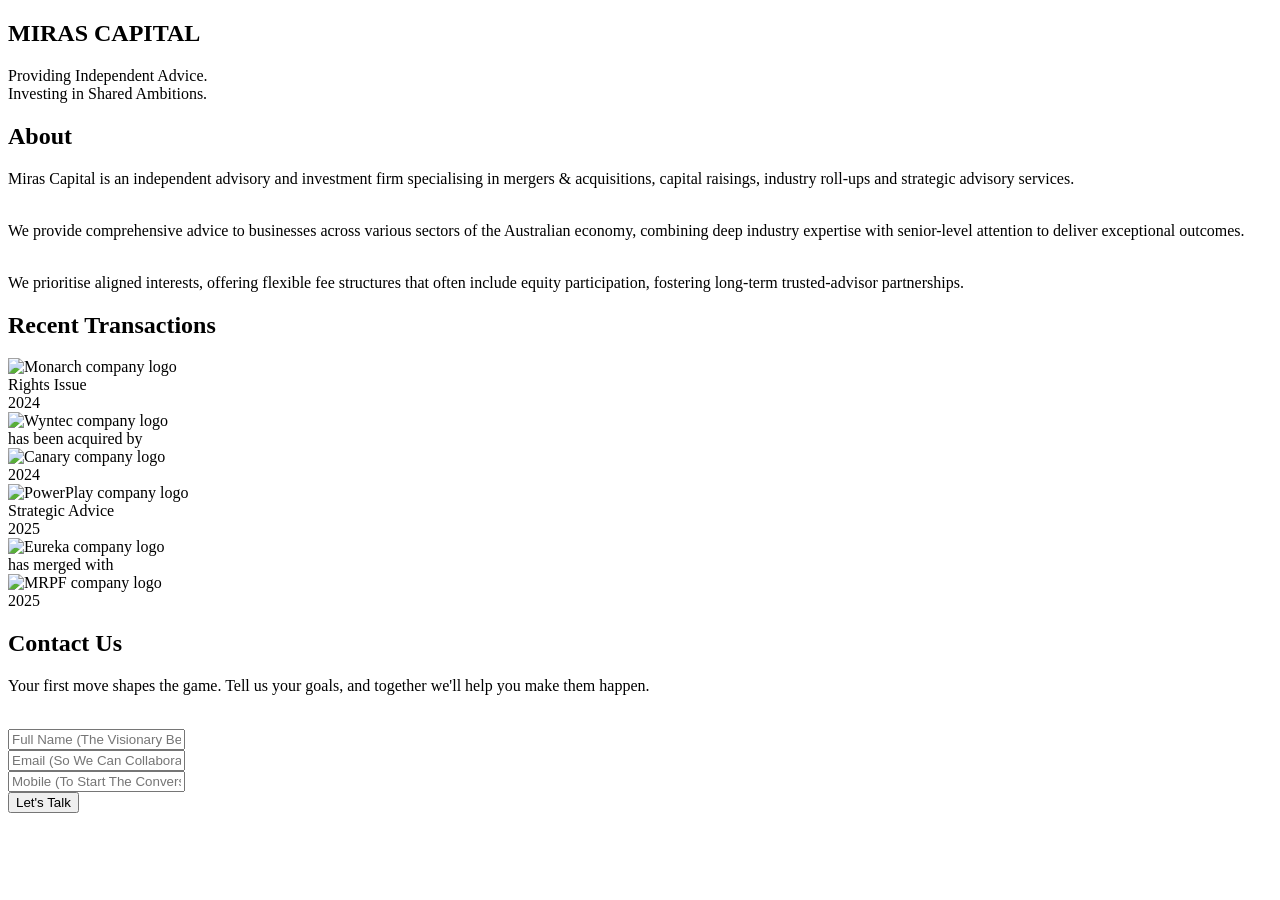
==== index.html @ 860e81af "Add Eureka merged with MRPF transaction (2025)" ====
<!DOCTYPE html>
<html lang="en">
<head>
  <meta charset="UTF-8">
  <meta name="viewport" content="width=device-width, initial-scale=1.0">
  <meta name="description" content="Miras Capital - Independent advisory and investment firm specializing in mergers & acquisitions, capital raisings, industry roll-ups and strategic advisory services.">
  <title>Miras Capital</title>
  <link rel="stylesheet" href="style.css">
</head>
<body>
  <div class="wrapper">
    <div class="background-card" aria-hidden="true"></div>
    
    <main>
      <!-- Home Section -->
      <section class="section home-section" aria-label="Home">
        <div class="container">
          <h1 class="heading">MIRAS CAPITAL</h1>
          <p class="subheading">Providing Independent Advice.<br>Investing in Shared Ambitions.</p>
        </div>
      </section>

      <!-- About Section -->
      <section class="section about-section" aria-label="About Us">
        <h2 class="about-heading">About</h2>
        <div class="about-content">
          <p>Miras Capital is an independent advisory and investment firm specialising in mergers & acquisitions, capital raisings, industry roll-ups and strategic advisory services.<br><br/></p>
          <p>We provide comprehensive advice to businesses across various sectors of the Australian economy, combining deep industry expertise with senior-level attention to deliver exceptional outcomes.<br><br/></p>
          <p>We prioritise aligned interests, offering flexible fee structures that often include equity participation, fostering long-term trusted-advisor partnerships.</p>
        </div>
      </section>

      <!-- Transactions Section -->
      <section class="section transactions-section" aria-label="Recent Transactions">
        <h2 class="recent-transactions">Recent Transactions</h2>
        <div class="deals" role="region" aria-label="Transaction carousel">
          <div class="deal" role="article">
            <img src="Deals/Monarch.png" alt="Monarch company logo">
            <div class="type">Rights Issue</div>
            <div class="line" aria-hidden="true"></div>
            <div class="year">2024</div>
          </div>
          <div class="deal" role="article">
            <img src="Deals/Wyntec.png" alt="Wyntec company logo">
            <div class="type">has been acquired by</div>
            <div class="line" aria-hidden="true"></div>
            <div class="bidder">
              <img src="Deals/Canary.png" alt="Canary company logo">
            </div>
            <div class="year">2024</div>
          </div>
          <div class="deal" role="article">
            <img src="Deals/PowerPlay.png" alt="PowerPlay company logo">
            <div class="type">Strategic Advice</div>
            <div class="line" aria-hidden="true"></div>
            <div class="year">2025</div>
          </div>
          <div class="deal" role="article">
            <img src="Deals/Eureka.png" alt="Eureka company logo">
            <div class="type">has merged with</div>
            <div class="line" aria-hidden="true"></div>
            <div class="bidder">
              <img src="Deals/MRPF.png" alt="MRPF company logo">
            </div>
            <div class="year">2025</div>
          </div>
        </div>
      </section>

      <!-- Contact Section -->
      <section class="section contact-section" aria-label="Contact Us">
        <h2 class="contact-heading">Contact Us</h2>
        <div class="contact-container">
          <p class="contact-intro">Your first move shapes the game. Tell us your goals, and together we'll help you make them happen.<br><br/></p>
          <form id="contactForm" class="contact-form" action="https://api.web3forms.com/submit" method="POST">
            <input type="hidden" name="access_key" value="087fba1e-6e92-4fc4-9e2d-1d626a0bea5e">
            <input type="hidden" name="subject" value="New Contact Form Submission - Miras Capital">
            <div class="form-group">
                <input type="text" id="name" name="name" placeholder="Full Name (The Visionary Behind It All)" required aria-required="true">
            </div>
            <div class="form-group">
                <input type="email" id="email" name="email" placeholder="Email (So We Can Collaborate)" required aria-required="true">
            </div>
            <div class="form-group">
                <input type="tel" id="mobile" name="mobile" placeholder="Mobile (To Start The Conversation)" required aria-required="true">
            </div>
            <button type="submit" class="submit-btn">Let's Talk</button>
            <div class="form-message" id="formMessage" role="alert" aria-live="polite"></div>
        </form>
        </div>
  <script src="script.js" defer></script>
</body>
</html>
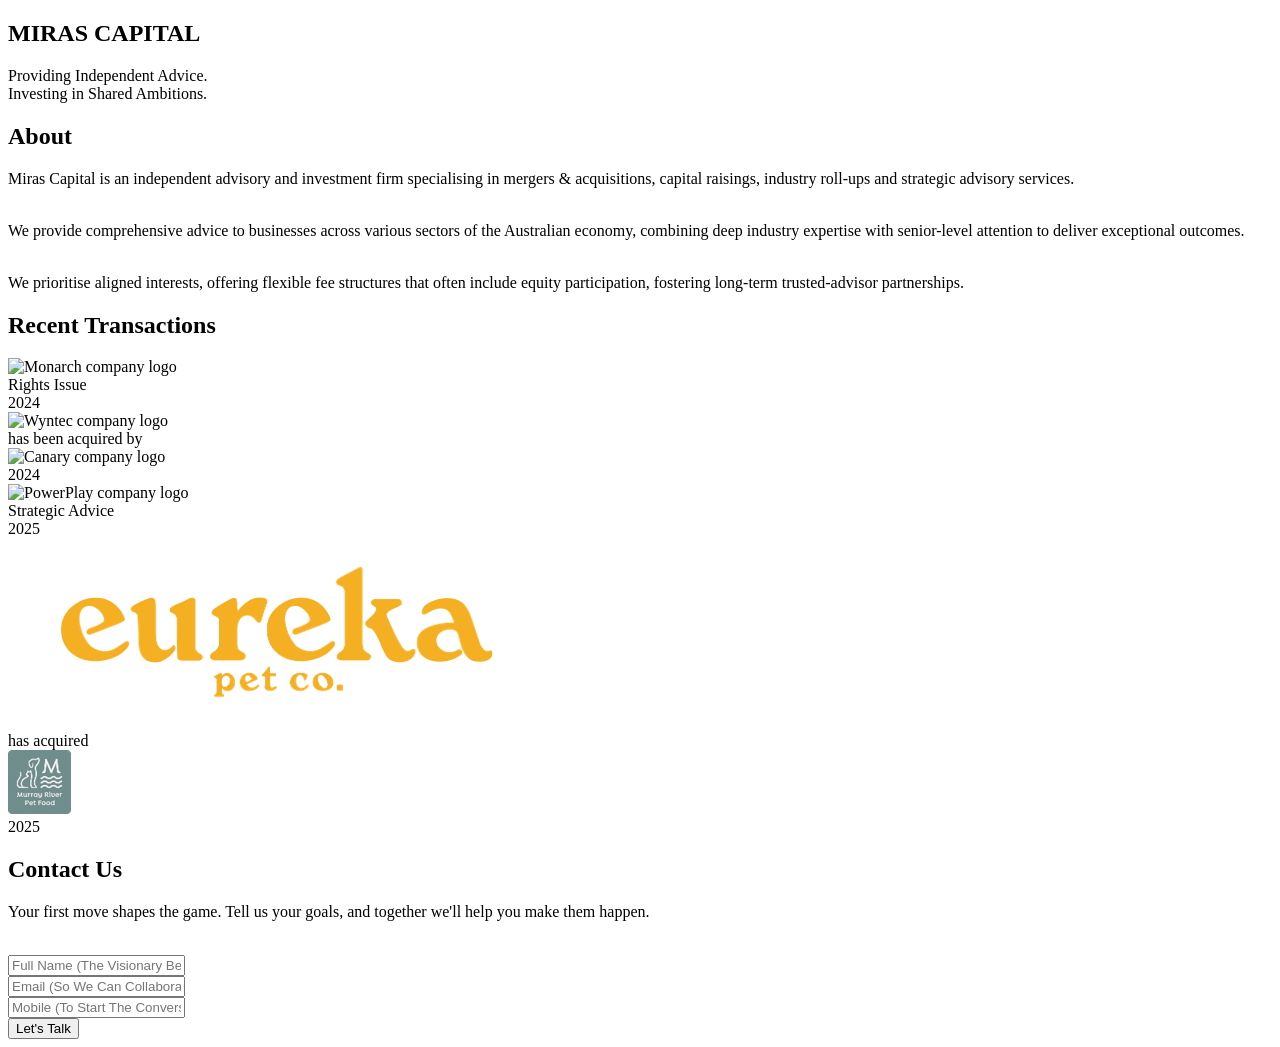
==== commit 7210531b: "Fix HTML formatting and ensure proper structure" ====
--- a/index.html
+++ b/index.html
@@ -57,7 +57,7 @@
           </div>
           <div class="deal" role="article">
             <img src="Deals/Eureka.png" alt="Eureka company logo">
-            <div class="type">has merged with</div>
+            <div class="type">has acquired</div>
             <div class="line" aria-hidden="true"></div>
             <div class="bidder">
               <img src="Deals/MRPF.png" alt="MRPF company logo">
@@ -90,4 +90,5 @@
         </div>
   <script src="script.js" defer></script>
 </body>
-</html>+
+</html>
